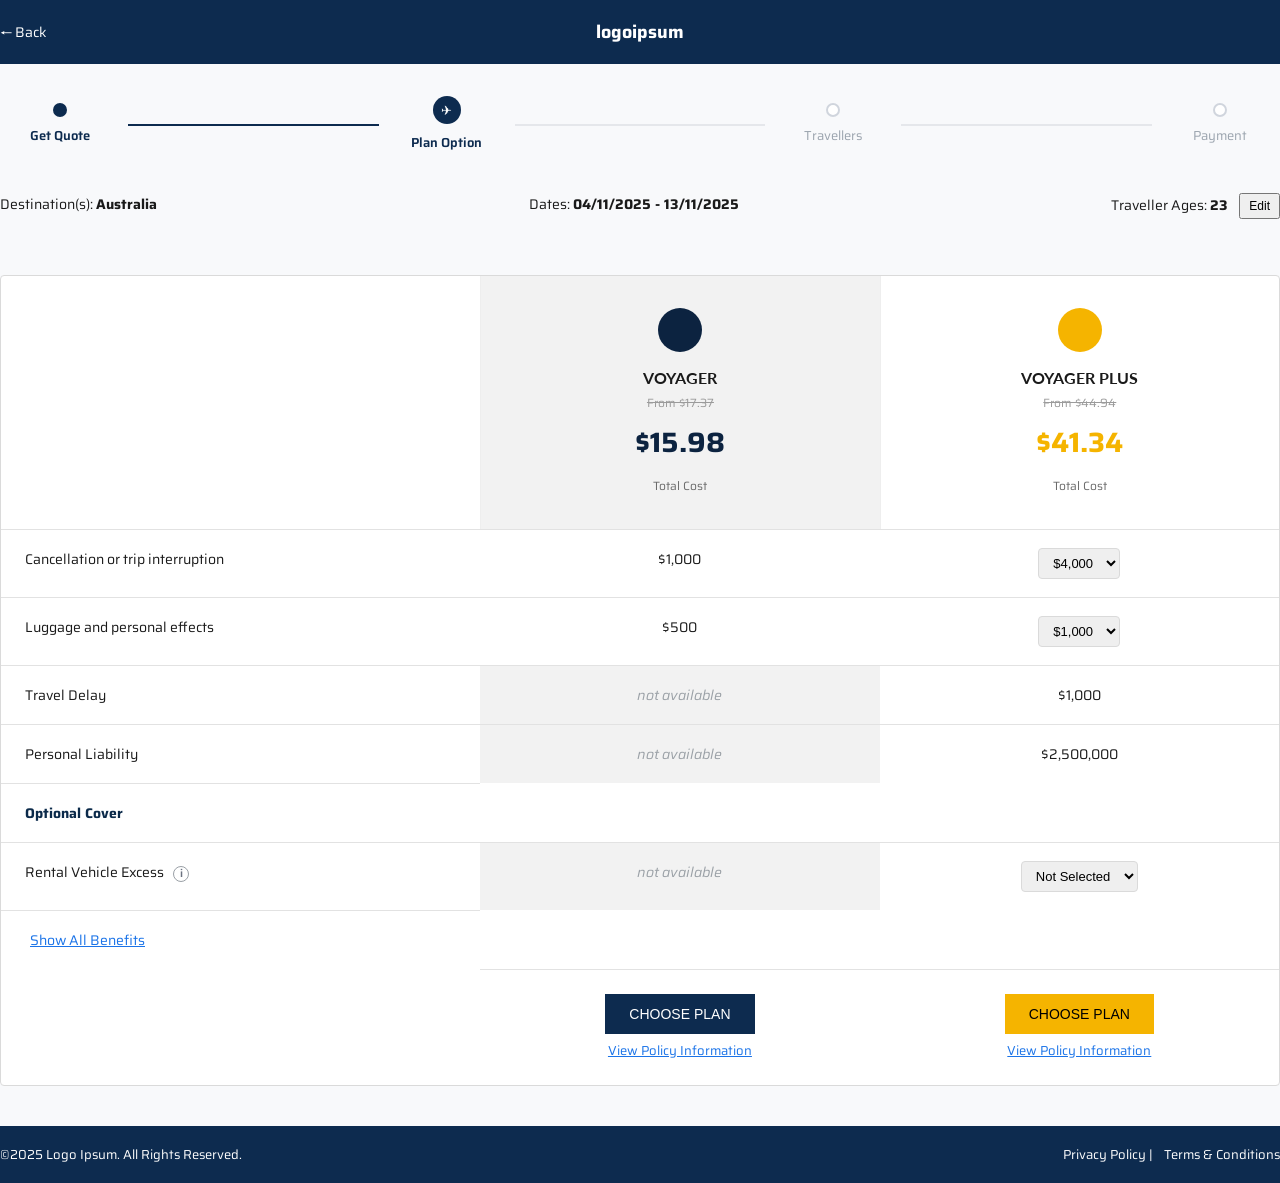
==== pricing.html @ 7972c53f "Initial assessment submission" ====
<!DOCTYPE html>
<html lang="en">
<head>
  <meta charset="UTF-8" />
  <meta name="viewport" content="width=device-width, initial-scale=1.0" />
  <title>Choose Plan</title>

  <!-- Fonts -->
  <link href="https://fonts.googleapis.com/css2?family=Lato:wght@400;700&family=Saira:wght@400;600&display=swap" rel="stylesheet">

  <!-- CSS -->
  <link rel="stylesheet" href="css/pricing.css">
</head>
<body>

  <!-- ================= HEADER ================= -->
  <header class="pricing-header">
    <div class="header-inner">
      <span class="back">← Back</span>
      <div class="logo">logoipsum</div>
    </div>
  </header>

  <!-- ================= STEPPER ================= -->
  <section class="stepper">
    <div class="stepper-track">

      <div class="step completed">
        <div class="circle"></div>
        <span>Get Quote</span>
      </div>

      <div class="line completed"></div>

      <div class="step active">
        <div class="airplane">✈</div>
        <span>Plan Option</span>
      </div>

      <div class="line"></div>

      <div class="step">
        <div class="circle"></div>
        <span>Travellers</span>
      </div>

      <div class="line"></div>

      <div class="step">
        <div class="circle"></div>
        <span>Payment</span>
      </div>

    </div>
  </section>

  <!-- ================= SUMMARY ================= -->
  <section class="summary">
    <div>Destination(s): <strong>Australia</strong></div>
    <div>Dates: <strong>04/11/2025 - 13/11/2025</strong></div>
    <div>Traveller Ages: <strong>23</strong> <button>Edit</button></div>
  </section>

  <!-- ================= PLAN COMPARISON ================= -->
  <section class="plan-comparison">
    <div class="comparison-grid">

      <!-- EMPTY HEADER CELL -->
      <div></div>

      <!-- VOYAGER HEADER -->
      <div class="plan-head active">
        <div class="plan-icon dark"></div>
        <h3>VOYAGER</h3>
        <p class="old-price">From $17.37</p>
        <p class="price">$15.98</p>
        <span>Total Cost</span>
      </div>

      <!-- VOYAGER PLUS HEADER -->
      <div class="plan-head">
        <div class="plan-icon gold"></div>
        <h3>VOYAGER PLUS</h3>
        <p class="old-price">From $44.94</p>
        <p class="price gold">$41.34</p>
        <span>Total Cost</span>
      </div>

      <!-- ROW 1 -->
      <div class="label">Cancellation or trip interruption</div>
      <div class="value">$1,000</div>
      <div class="value">
        <select>
          <option>$4,000</option>
          <option>$2,000</option>
          <option>$1,000</option>
        </select>
      </div>

      <!-- ROW 2 -->
      <div class="label">Luggage and personal effects</div>
      <div class="value">$500</div>
      <div class="value">
        <select>
          <option>$1,000</option>
          <option>$500</option>
        </select>
      </div>

      <!-- ROW 3 -->
      <div class="label">Travel Delay</div>
      <div class="value muted active">not available</div>
      <div class="value">$1,000</div>

      <!-- ROW 4 -->
      <div class="label">Personal Liability</div>
      <div class="value muted active">not available</div>
      <div class="value">$2,500,000</div>

      <!-- OPTIONAL COVER -->
      <div class="label section-title">Optional Cover</div>
      <div></div>
      <div></div>
      
      <!-- RENTAL VEHICLE EXCESS -->
<div class="label">
  Rental Vehicle Excess
  <span class="info-icon">i</span>
</div>

<div class="value muted active">not available</div>
<div class="value">
  <select>
    <option>Not Selected</option>
    <option>$2,000</option>
    <option>$3,000</option>
  </select>
</div>


<!-- SHOW ALL BENEFITS -->
<div class="label">
  <a href="#" class="show-benefits">Show All Benefits</a>
</div>
<div></div>
<div></div>

      <!-- BUTTON ROW -->
      <div></div>
      <div class="button-cell">
        <button class="choose dark">CHOOSE PLAN</button>
        <a href="#">View Policy Information</a>
      </div>
      <div class="button-cell">
        <button class="choose yellow">CHOOSE PLAN</button>
        <a href="#">View Policy Information</a>
      </div>

    </div>
  </section>

  <!-- JS -->
  <script src="js/pricing.js"></script>
  <footer class="page-footer">
  <div class="footer-inner">
    ©2025 Logo Ipsum. All Rights Reserved.
    <span>
      <a href="#">Privacy Policy</a> |
      <a href="#">Terms & Conditions</a>
    </span>
  </div>
</footer>

</body>
</html>
---- css/pricing.css ----
/* ================= RESET ================= */
* {
  margin: 0;
  padding: 0;
  box-sizing: border-box;
}

body {
  font-family: 'Saira', sans-serif;
  background: #f8f9fb;
  color: #1a1a1a;
}

/* ================= HEADER ================= */
.pricing-header {
  background: #0d2b4f;
  height: 64px;
}

.header-inner {
  max-width: 1320px;
  height: 100%;
  margin: 0 auto;
  position: relative;
  display: flex;
  align-items: center;
  justify-content: center;
}

.back {
  position: absolute;
  left: 0;
  color: #fff;
  font-size: 14px;
  cursor: pointer;
}

.logo {
  color: #fff;
  font-size: 18px;
  font-weight: 700;
}

/* ================= STEPPER ================= */
.stepper {
  max-width: 1320px;
  margin: 32px auto 24px;
}

.stepper-track {
  display: flex;
  align-items: center;
}

.step {
  display: flex;
  flex-direction: column;
  align-items: center;
  min-width: 120px;
  font-size: 13px;
  color: #9aa3ad;
}

.step span {
  margin-top: 8px;
}

.circle {
  width: 14px;
  height: 14px;
  border-radius: 50%;
  border: 2px solid #d0d5dd;
  background: #fff;
}

.step.completed .circle {
  background: #0d2b4f;
  border-color: #0d2b4f;
}

.step.completed span,
.step.active span {
  color: #0d2b4f;
  font-weight: 600;
}

.airplane {
  width: 28px;
  height: 28px;
  border-radius: 50%;
  background: #0d2b4f;
  color: #fff;
  display: flex;
  align-items: center;
  justify-content: center;
}

.line {
  flex: 1;
  height: 2px;
  background: #e5e7eb;
  margin: 0 8px;
}

.line.completed {
  background: #0d2b4f;
}

/* ================= SUMMARY ================= */
.summary {
  max-width: 1320px;
  margin: 0 auto;
  padding: 16px 0;
  display: flex;
  justify-content: space-between;
  font-size: 14px;
}

.summary button {
  margin-left: 8px;
  padding: 4px 8px;
  font-size: 12px;
  cursor: pointer;
}

/* ================= PLAN COMPARISON ================= */
.plan-comparison {
  max-width: 1320px;
  margin: 40px auto;
  background: #fff;
  border: 1px solid #dadada;
  border-radius: 4px;
}

.comparison-grid {
  display: grid;
  grid-template-columns: 1.2fr 1fr 1fr;
}

/* ================= PLAN HEADERS ================= */
.plan-head {
  padding: 32px;
  text-align: center;
  border-left: 1px solid #eee;
}

.plan-head:first-child {
  border-left: none;
}

.plan-head.active {
  background: #f2f2f2;
}

.plan-icon {
  width: 44px;
  height: 44px;
  border-radius: 50%;
  margin: 0 auto 16px;
}

.plan-icon.dark {
  background: #0c2340;
}

.plan-icon.gold {
  background: #f5b400;
}

.plan-head h3 {
  font-family: 'Lato', sans-serif;
  font-size: 16px;
  font-weight: 700;
  margin-bottom: 6px;
}

.old-price {
  font-size: 12px;
  color: #9b9b9b;
  text-decoration: line-through;
}

.price {
  font-size: 28px;
  font-weight: 700;
  margin: 8px 0;
  color: #0c2340;
}

.price.gold {
  color: #f5b400;
}

.plan-head span {
  font-size: 12px;
  color: #6b6b6b;
}

/* ================= TABLE ROWS ================= */
.label,
.value {
  padding: 18px 24px;
  border-top: 1px solid #e2e2e2;
  font-size: 14px;
}

.label {
  background: #fff;
}

.value {
  text-align: center;
}

.value.muted {
  color: #9aa0a6;
  font-style: italic;
}

.value select {
  padding: 6px 10px;
  font-size: 13px;
  border: 1px solid #dadada;
  border-radius: 4px;
}

.section-title {
  font-weight: 700;
  color: #0b2a4a;
}

.show-benefits {
  color: #1a73e8;
  font-size: 14px;
  text-decoration: underline;
  margin: 5px;
}

.info-icon {
  display: inline-flex;
  align-items: center;
  justify-content: center;
  width: 16px;
  height: 16px;
  margin-left: 6px;
  border: 1px solid #9aa0a6;
  border-radius: 50%;
  font-size: 11px;
  font-weight: 600;
  color: #6b7280;
  cursor: pointer;
}


/* ================= BUTTON ROW ================= */
.button-cell {
  padding: 24px;
  text-align: center;
  border-top: 1px solid #e2e2e2;
}

.choose {
  padding: 12px 24px;
  border: none;
  cursor: pointer;
  font-size: 14px;
  margin-bottom: 6px;
}

.choose.dark {
  background: #0d2b4f;
  color: #fff;
}

.choose.yellow {
  background: #f5b400;
  color: #000;
}

.button-cell a {
  display: block;
  font-size: 13px;
  color: #1a73e8;
  text-decoration: underline;
}

.page-footer {
  background: #0d2b4f;
  color: #ffffff;
  padding: 18px 0;
  margin-top: 40px;
}

.footer-inner {
  max-width: 1320px;
  margin: 0 auto;
  display: flex;
  justify-content: space-between;
  font-size: 13px;
}

.footer-inner a {
  color: #ffffff;
  text-decoration: none;
  margin-left: 8px;
}

/* Grey text */
.value.muted {
  color: #9aa0a6;
  font-style: italic;
}

/* Grey background for "not available" cells (Voyager column) */
.value.muted.active {
  background: #f2f2f2;
}
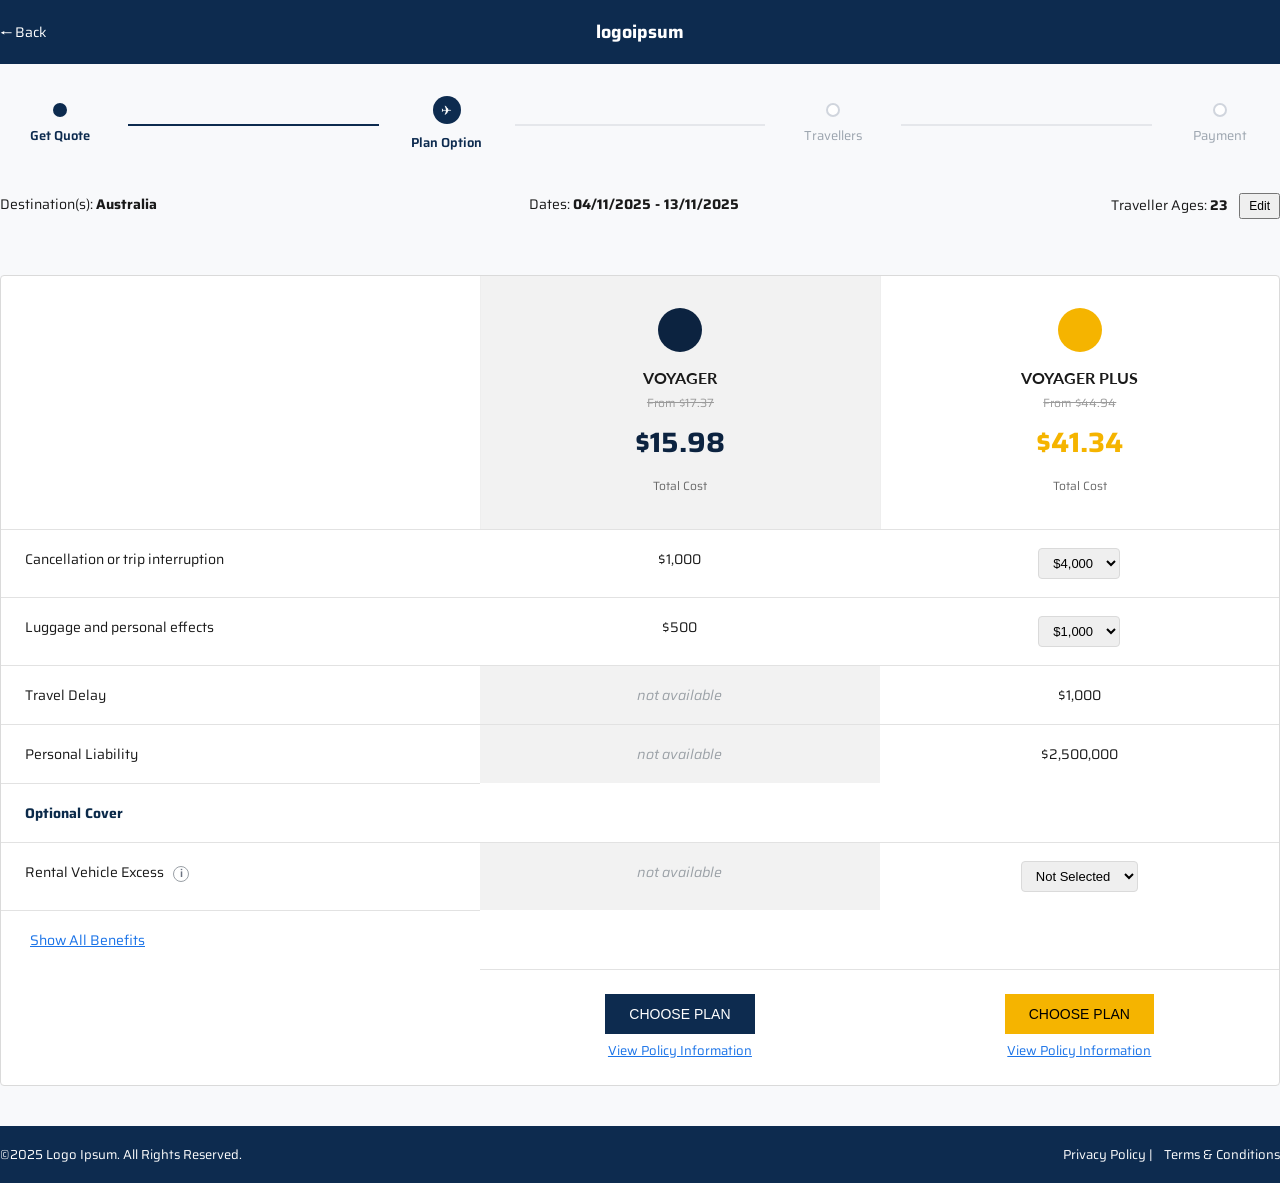
==== commit 30202a54: "Update pricing.html" ====
--- a/pricing.html
+++ b/pricing.html
@@ -5,23 +5,16 @@
   <meta name="viewport" content="width=device-width, initial-scale=1.0" />
   <title>Choose Plan</title>
 
-  <!-- Fonts -->
   <link href="https://fonts.googleapis.com/css2?family=Lato:wght@400;700&family=Saira:wght@400;600&display=swap" rel="stylesheet">
-
-  <!-- CSS -->
-  <link rel="stylesheet" href="css/pricing.css">
+  <link rel="stylesheet" href="./css/pricing.css">
 </head>
 <body>
-
-  <!-- ================= HEADER ================= -->
   <header class="pricing-header">
     <div class="header-inner">
       <span class="back">← Back</span>
       <div class="logo">logoipsum</div>
     </div>
   </header>
-
-  <!-- ================= STEPPER ================= -->
   <section class="stepper">
     <div class="stepper-track">
 
@@ -53,22 +46,16 @@
 
     </div>
   </section>
-
-  <!-- ================= SUMMARY ================= -->
   <section class="summary">
     <div>Destination(s): <strong>Australia</strong></div>
     <div>Dates: <strong>04/11/2025 - 13/11/2025</strong></div>
     <div>Traveller Ages: <strong>23</strong> <button>Edit</button></div>
   </section>
 
-  <!-- ================= PLAN COMPARISON ================= -->
   <section class="plan-comparison">
     <div class="comparison-grid">
 
-      <!-- EMPTY HEADER CELL -->
       <div></div>
-
-      <!-- VOYAGER HEADER -->
       <div class="plan-head active">
         <div class="plan-icon dark"></div>
         <h3>VOYAGER</h3>
@@ -77,7 +64,6 @@
         <span>Total Cost</span>
       </div>
 
-      <!-- VOYAGER PLUS HEADER -->
       <div class="plan-head">
         <div class="plan-icon gold"></div>
         <h3>VOYAGER PLUS</h3>
@@ -86,7 +72,6 @@
         <span>Total Cost</span>
       </div>
 
-      <!-- ROW 1 -->
       <div class="label">Cancellation or trip interruption</div>
       <div class="value">$1,000</div>
       <div class="value">
@@ -97,7 +82,6 @@
         </select>
       </div>
 
-      <!-- ROW 2 -->
       <div class="label">Luggage and personal effects</div>
       <div class="value">$500</div>
       <div class="value">
@@ -107,22 +91,18 @@
         </select>
       </div>
 
-      <!-- ROW 3 -->
       <div class="label">Travel Delay</div>
       <div class="value muted active">not available</div>
       <div class="value">$1,000</div>
 
-      <!-- ROW 4 -->
       <div class="label">Personal Liability</div>
       <div class="value muted active">not available</div>
       <div class="value">$2,500,000</div>
 
-      <!-- OPTIONAL COVER -->
       <div class="label section-title">Optional Cover</div>
       <div></div>
       <div></div>
       
-      <!-- RENTAL VEHICLE EXCESS -->
 <div class="label">
   Rental Vehicle Excess
   <span class="info-icon">i</span>
@@ -137,15 +117,13 @@
   </select>
 </div>
 
-
-<!-- SHOW ALL BENEFITS -->
 <div class="label">
   <a href="#" class="show-benefits">Show All Benefits</a>
 </div>
 <div></div>
 <div></div>
 
-      <!-- BUTTON ROW -->
+    
       <div></div>
       <div class="button-cell">
         <button class="choose dark">CHOOSE PLAN</button>
@@ -159,8 +137,8 @@
     </div>
   </section>
 
-  <!-- JS -->
-  <script src="js/pricing.js"></script>
+
+  <script src="./js/pricing.js" defer></script>
   <footer class="page-footer">
   <div class="footer-inner">
     ©2025 Logo Ipsum. All Rights Reserved.
--- a/css/pricing.css
+++ b/css/pricing.css
@@ -1,4 +1,4 @@
-/* ================= RESET ================= */
+
 * {
   margin: 0;
   padding: 0;
@@ -11,7 +11,6 @@
   color: #1a1a1a;
 }
 
-/* ================= HEADER ================= */
 .pricing-header {
   background: #0d2b4f;
   height: 64px;
@@ -41,7 +40,6 @@
   font-weight: 700;
 }
 
-/* ================= STEPPER ================= */
 .stepper {
   max-width: 1320px;
   margin: 32px auto 24px;
@@ -106,7 +104,6 @@
   background: #0d2b4f;
 }
 
-/* ================= SUMMARY ================= */
 .summary {
   max-width: 1320px;
   margin: 0 auto;
@@ -123,7 +120,6 @@
   cursor: pointer;
 }
 
-/* ================= PLAN COMPARISON ================= */
 .plan-comparison {
   max-width: 1320px;
   margin: 40px auto;
@@ -137,7 +133,6 @@
   grid-template-columns: 1.2fr 1fr 1fr;
 }
 
-/* ================= PLAN HEADERS ================= */
 .plan-head {
   padding: 32px;
   text-align: center;
@@ -196,7 +191,6 @@
   color: #6b6b6b;
 }
 
-/* ================= TABLE ROWS ================= */
 .label,
 .value {
   padding: 18px 24px;
@@ -251,8 +245,6 @@
   cursor: pointer;
 }
 
-
-/* ================= BUTTON ROW ================= */
 .button-cell {
   padding: 24px;
   text-align: center;
@@ -305,13 +297,11 @@
   margin-left: 8px;
 }
 
-/* Grey text */
 .value.muted {
   color: #9aa0a6;
   font-style: italic;
 }
 
-/* Grey background for "not available" cells (Voyager column) */
 .value.muted.active {
   background: #f2f2f2;
 }
